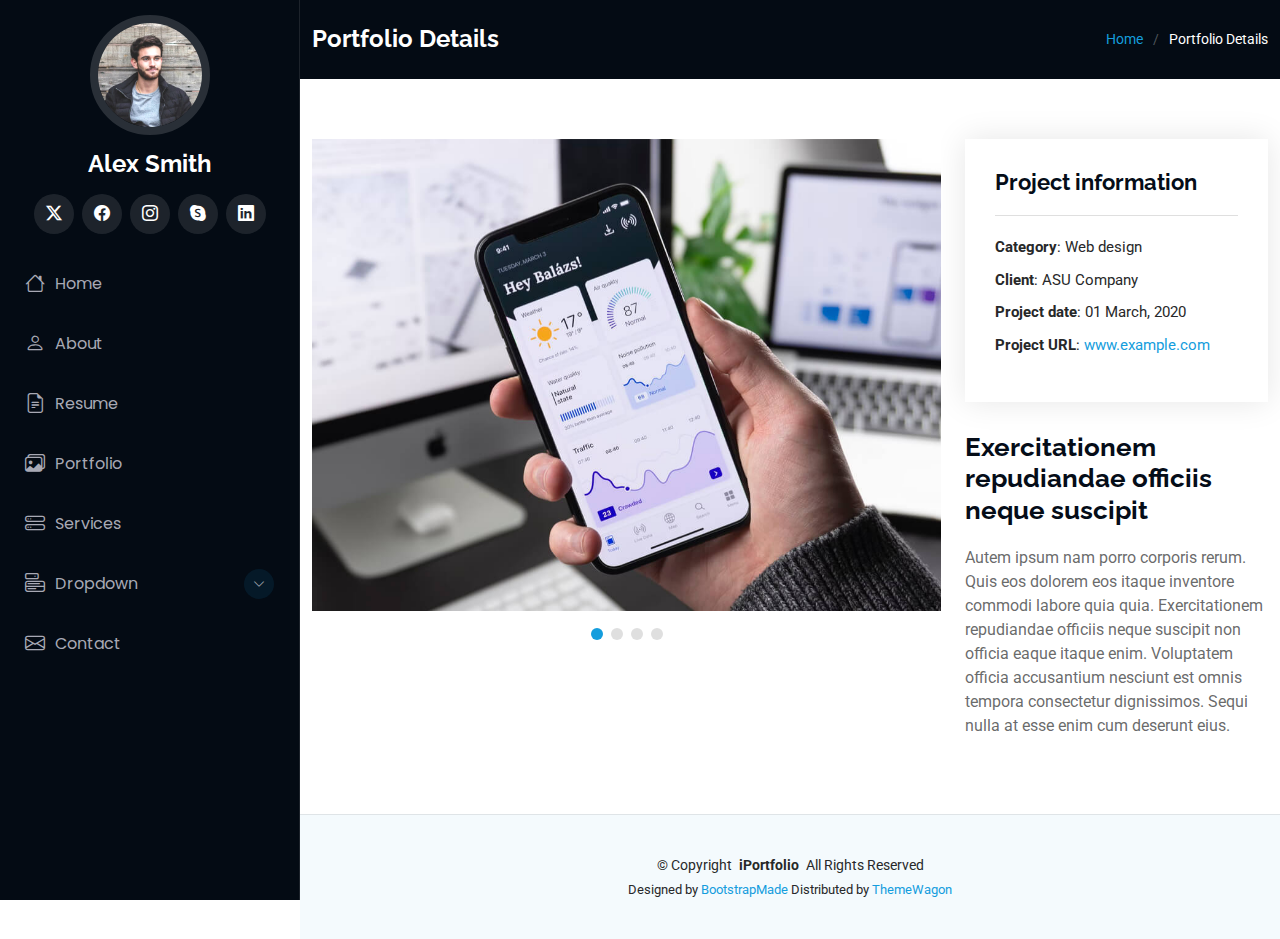
==== portfolio-details.html @ 94e4be36 "build: use template from ThemeWagon" ====
<!DOCTYPE html>
<html lang="en">

<head>
  <meta charset="utf-8">
  <meta content="width=device-width, initial-scale=1.0" name="viewport">
  <title>Portfolio Details - iPortfolio Bootstrap Template</title>
  <meta content="" name="description">
  <meta content="" name="keywords">

  <!-- Favicons -->
  <link href="assets/img/favicon.png" rel="icon">
  <link href="assets/img/apple-touch-icon.png" rel="apple-touch-icon">

  <!-- Fonts -->
  <link href="https://fonts.googleapis.com" rel="preconnect">
  <link href="https://fonts.gstatic.com" rel="preconnect" crossorigin>
  <link href="https://fonts.googleapis.com/css2?family=Roboto:ital,wght@0,100;0,300;0,400;0,500;0,700;0,900;1,100;1,300;1,400;1,500;1,700;1,900&family=Poppins:ital,wght@0,100;0,200;0,300;0,400;0,500;0,600;0,700;0,800;0,900;1,100;1,200;1,300;1,400;1,500;1,600;1,700;1,800;1,900&family=Raleway:ital,wght@0,100;0,200;0,300;0,400;0,500;0,600;0,700;0,800;0,900;1,100;1,200;1,300;1,400;1,500;1,600;1,700;1,800;1,900&display=swap" rel="stylesheet">

  <!-- Vendor CSS Files -->
  <link href="assets/vendor/bootstrap/css/bootstrap.min.css" rel="stylesheet">
  <link href="assets/vendor/bootstrap-icons/bootstrap-icons.css" rel="stylesheet">
  <link href="assets/vendor/aos/aos.css" rel="stylesheet">
  <link href="assets/vendor/glightbox/css/glightbox.min.css" rel="stylesheet">
  <link href="assets/vendor/swiper/swiper-bundle.min.css" rel="stylesheet">

  <!-- Main CSS File -->
  <link href="assets/css/main.css" rel="stylesheet">

  <!-- =======================================================
  * Template Name: iPortfolio
  * Template URL: https://bootstrapmade.com/iportfolio-bootstrap-portfolio-websites-template/
  * Updated: Jun 29 2024 with Bootstrap v5.3.3
  * Author: BootstrapMade.com
  * License: https://bootstrapmade.com/license/
  ======================================================== -->
</head>

<body class="portfolio-details-page">

  <header id="header" class="header dark-background d-flex flex-column">
    <i class="header-toggle d-xl-none bi bi-list"></i>

    <div class="profile-img">
      <img src="assets/img/my-profile-img.jpg" alt="" class="img-fluid rounded-circle">
    </div>

    <a href="index.html" class="logo d-flex align-items-center justify-content-center">
      <!-- Uncomment the line below if you also wish to use an image logo -->
      <!-- <img src="assets/img/logo.png" alt=""> -->
      <h1 class="sitename">Alex Smith</h1>
    </a>

    <div class="social-links text-center">
      <a href="#" class="twitter"><i class="bi bi-twitter-x"></i></a>
      <a href="#" class="facebook"><i class="bi bi-facebook"></i></a>
      <a href="#" class="instagram"><i class="bi bi-instagram"></i></a>
      <a href="#" class="google-plus"><i class="bi bi-skype"></i></a>
      <a href="#" class="linkedin"><i class="bi bi-linkedin"></i></a>
    </div>

    <nav id="navmenu" class="navmenu">
      <ul>
        <li><a href="#hero"><i class="bi bi-house navicon"></i>Home</a></li>
        <li><a href="#about"><i class="bi bi-person navicon"></i> About</a></li>
        <li><a href="#resume"><i class="bi bi-file-earmark-text navicon"></i> Resume</a></li>
        <li><a href="#portfolio"><i class="bi bi-images navicon"></i> Portfolio</a></li>
        <li><a href="#services"><i class="bi bi-hdd-stack navicon"></i> Services</a></li>
        <li class="dropdown"><a href="#"><i class="bi bi-menu-button navicon"></i> <span>Dropdown</span> <i class="bi bi-chevron-down toggle-dropdown"></i></a>
          <ul>
            <li><a href="#">Dropdown 1</a></li>
            <li class="dropdown"><a href="#"><span>Deep Dropdown</span> <i class="bi bi-chevron-down toggle-dropdown"></i></a>
              <ul>
                <li><a href="#">Deep Dropdown 1</a></li>
                <li><a href="#">Deep Dropdown 2</a></li>
                <li><a href="#">Deep Dropdown 3</a></li>
                <li><a href="#">Deep Dropdown 4</a></li>
                <li><a href="#">Deep Dropdown 5</a></li>
              </ul>
            </li>
            <li><a href="#">Dropdown 2</a></li>
            <li><a href="#">Dropdown 3</a></li>
            <li><a href="#">Dropdown 4</a></li>
          </ul>
        </li>
        <li><a href="#contact"><i class="bi bi-envelope navicon"></i> Contact</a></li>
      </ul>
    </nav>

  </header>

  <main class="main">

    <!-- Page Title -->
    <div class="page-title dark-background">
      <div class="container d-lg-flex justify-content-between align-items-center">
        <h1 class="mb-2 mb-lg-0">Portfolio Details</h1>
        <nav class="breadcrumbs">
          <ol>
            <li><a href="index.html">Home</a></li>
            <li class="current">Portfolio Details</li>
          </ol>
        </nav>
      </div>
    </div><!-- End Page Title -->

    <!-- Portfolio Details Section -->
    <section id="portfolio-details" class="portfolio-details section">

      <div class="container" data-aos="fade-up" data-aos-delay="100">

        <div class="row gy-4">

          <div class="col-lg-8">
            <div class="portfolio-details-slider swiper init-swiper">

              <script type="application/json" class="swiper-config">
                {
                  "loop": true,
                  "speed": 600,
                  "autoplay": {
                    "delay": 5000
                  },
                  "slidesPerView": "auto",
                  "pagination": {
                    "el": ".swiper-pagination",
                    "type": "bullets",
                    "clickable": true
                  }
                }
              </script>

              <div class="swiper-wrapper align-items-center">

                <div class="swiper-slide">
                  <img src="assets/img/portfolio/app-1.jpg" alt="">
                </div>

                <div class="swiper-slide">
                  <img src="assets/img/portfolio/product-1.jpg" alt="">
                </div>

                <div class="swiper-slide">
                  <img src="assets/img/portfolio/branding-1.jpg" alt="">
                </div>

                <div class="swiper-slide">
                  <img src="assets/img/portfolio/books-1.jpg" alt="">
                </div>

              </div>
              <div class="swiper-pagination"></div>
            </div>
          </div>

          <div class="col-lg-4">
            <div class="portfolio-info" data-aos="fade-up" data-aos-delay="200">
              <h3>Project information</h3>
              <ul>
                <li><strong>Category</strong>: Web design</li>
                <li><strong>Client</strong>: ASU Company</li>
                <li><strong>Project date</strong>: 01 March, 2020</li>
                <li><strong>Project URL</strong>: <a href="#">www.example.com</a></li>
              </ul>
            </div>
            <div class="portfolio-description" data-aos="fade-up" data-aos-delay="300">
              <h2>Exercitationem repudiandae officiis neque suscipit</h2>
              <p>
                Autem ipsum nam porro corporis rerum. Quis eos dolorem eos itaque inventore commodi labore quia quia. Exercitationem repudiandae officiis neque suscipit non officia eaque itaque enim. Voluptatem officia accusantium nesciunt est omnis tempora consectetur dignissimos. Sequi nulla at esse enim cum deserunt eius.
              </p>
            </div>
          </div>

        </div>

      </div>

    </section><!-- /Portfolio Details Section -->

  </main>

  <footer id="footer" class="footer position-relative light-background">

    <div class="container">
      <div class="copyright text-center ">
        <p>© <span>Copyright</span> <strong class="px-1 sitename">iPortfolio</strong> <span>All Rights Reserved</span></p>
      </div>
      <div class="credits">
        <!-- All the links in the footer should remain intact. -->
        <!-- You can delete the links only if you've purchased the pro version. -->
        <!-- Licensing information: https://bootstrapmade.com/license/ -->
        <!-- Purchase the pro version with working PHP/AJAX contact form: [buy-url] -->
        Designed by <a href="https://bootstrapmade.com/">BootstrapMade</a> Distributed by <a href="https://themewagon.com">ThemeWagon</a>
      </div>
    </div>

  </footer>

  <!-- Scroll Top -->
  <a href="#" id="scroll-top" class="scroll-top d-flex align-items-center justify-content-center"><i class="bi bi-arrow-up-short"></i></a>

  <!-- Preloader -->
  <div id="preloader"></div>

  <!-- Vendor JS Files -->
  <script src="assets/vendor/bootstrap/js/bootstrap.bundle.min.js"></script>
  <script src="assets/vendor/php-email-form/validate.js"></script>
  <script src="assets/vendor/aos/aos.js"></script>
  <script src="assets/vendor/typed.js/typed.umd.js"></script>
  <script src="assets/vendor/purecounter/purecounter_vanilla.js"></script>
  <script src="assets/vendor/waypoints/noframework.waypoints.js"></script>
  <script src="assets/vendor/glightbox/js/glightbox.min.js"></script>
  <script src="assets/vendor/imagesloaded/imagesloaded.pkgd.min.js"></script>
  <script src="assets/vendor/isotope-layout/isotope.pkgd.min.js"></script>
  <script src="assets/vendor/swiper/swiper-bundle.min.js"></script>

  <!-- Main JS File -->
  <script src="assets/js/main.js"></script>

</body>

</html>
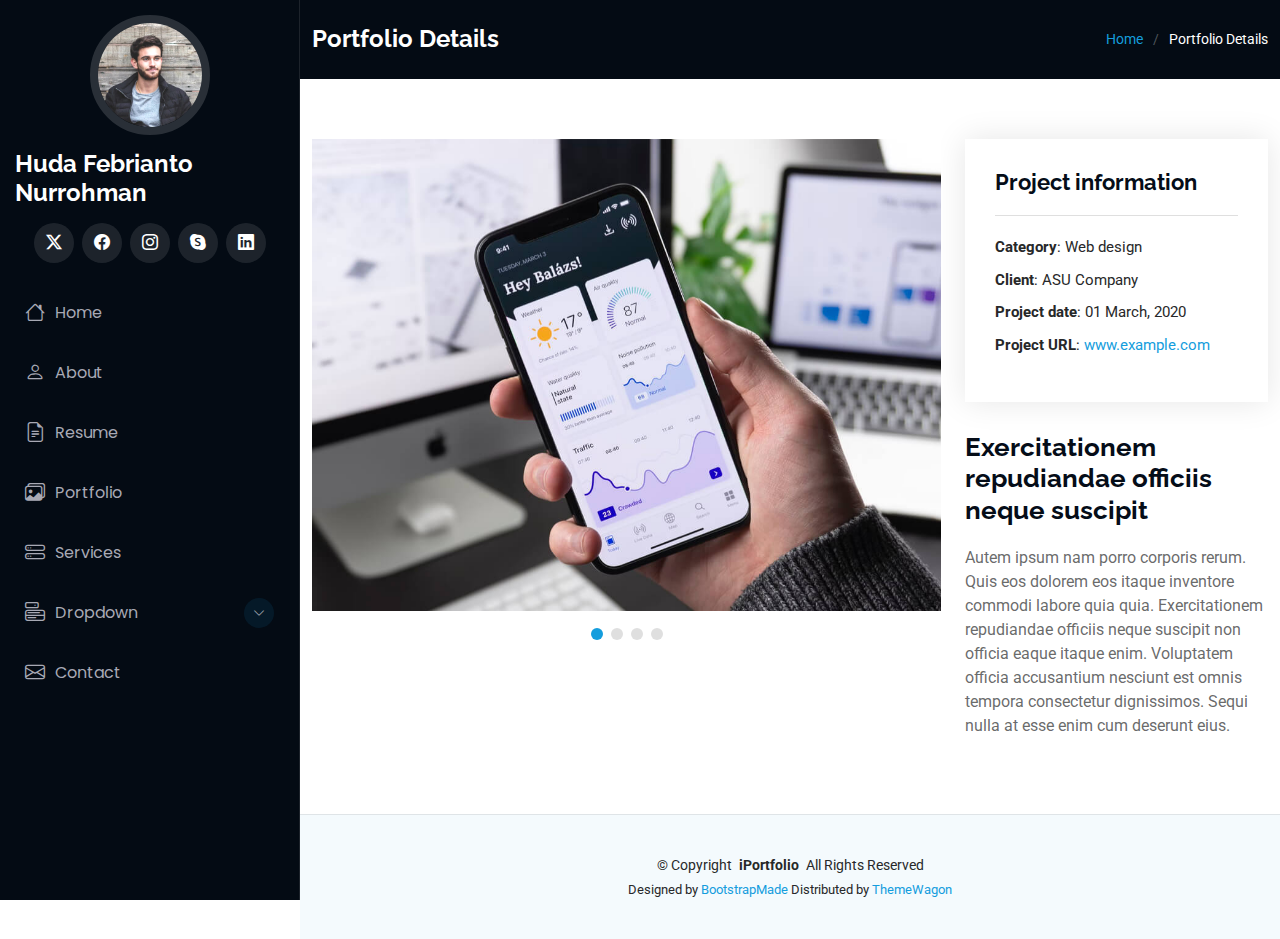
==== commit c45c32a3: "init" ====
--- a/portfolio-details.html
+++ b/portfolio-details.html
@@ -48,7 +48,7 @@
     <a href="index.html" class="logo d-flex align-items-center justify-content-center">
       <!-- Uncomment the line below if you also wish to use an image logo -->
       <!-- <img src="assets/img/logo.png" alt=""> -->
-      <h1 class="sitename">Alex Smith</h1>
+      <h1 class="sitename">Huda Febrianto Nurrohman</h1>
     </a>
 
     <div class="social-links text-center">
